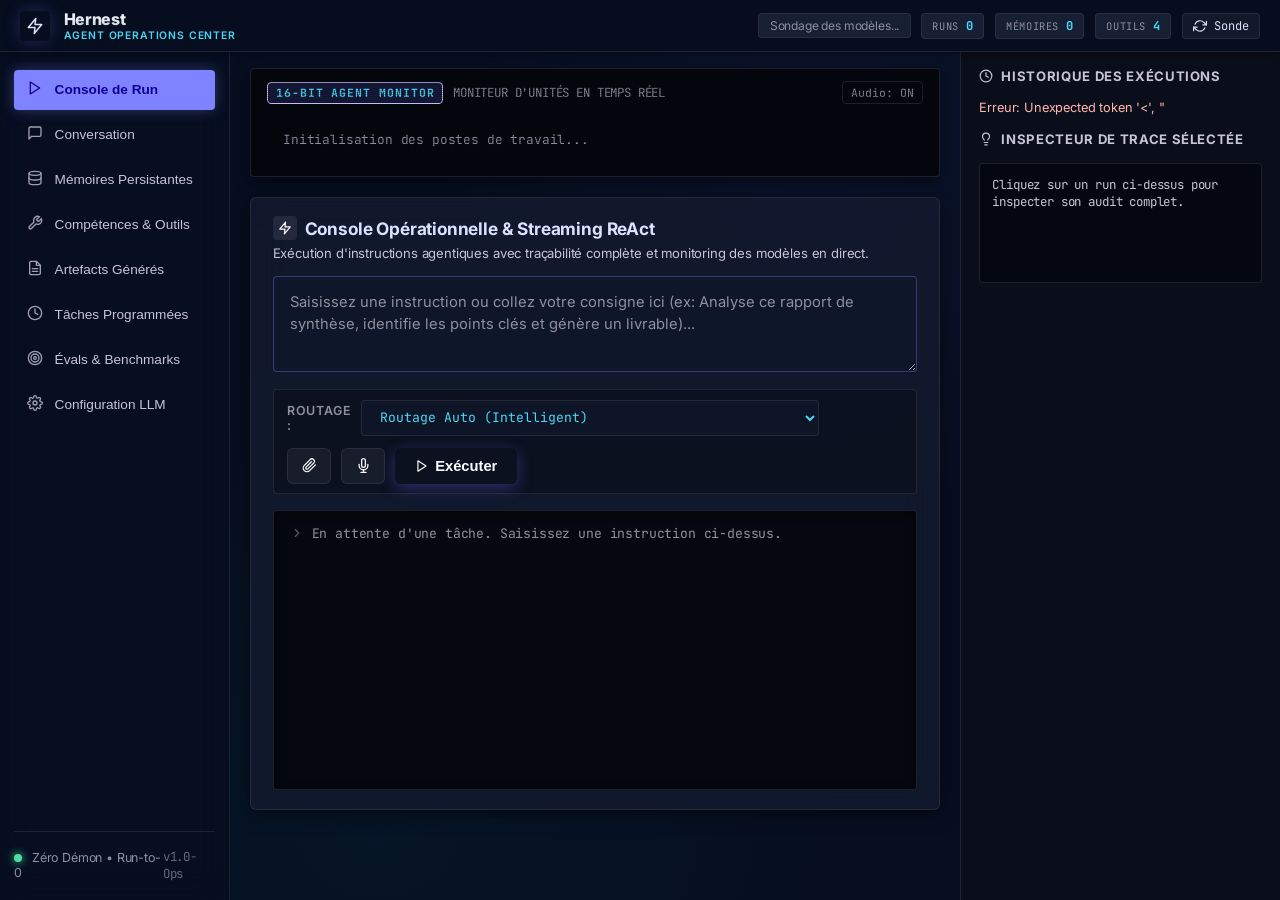
==== ui/index.html @ cbdd50f1 "feat(all): complete Hernest IDE Pro with Monaco Editor, subagent engine & update ATLAS architecture" ====
<!DOCTYPE html>
<html lang="fr">

<head>
    <meta charset="UTF-8">
    <meta name="viewport" content="width=device-width, initial-scale=1.0">
    <title>Hernest • Station d'Opérations Agentiques</title>
    <link rel="preconnect" href="https://fonts.googleapis.com">
    <link rel="preconnect" href="https://fonts.gstatic.com" crossorigin>
    <link
        href="https://fonts.googleapis.com/css2?family=Inter:wght@400;500;600;700;800&family=JetBrains+Mono:wght@400;500;600;700&display=swap"
        rel="stylesheet">
    <link rel="stylesheet" href="css/variables.css">
    <link rel="stylesheet" href="css/layout.css">
    <link rel="stylesheet" href="css/components.css">
    <link rel="stylesheet" href="css/prism-tomorrow.min.css">
    <!-- Configuration globale d'interception d'API pour Webview Desktop & Navigateur -->
    <script>
        (function() {
            const isCustomScheme = window.location.protocol === 'tauri:' || window.location.protocol === 'file:' || window.location.hostname === 'tauri.localhost';
            window.__HERNEST_API_BASE__ = isCustomScheme ? 'http://127.0.0.1:8080' : window.location.origin;
            
            // Interception native de fetch pour rediriger automatiquement /api/* vers http://127.0.0.1:8080 en mode Desktop
            const origFetch = window.fetch;
            window.fetch = function(resource, init) {
                if (typeof resource === 'string' && resource.startsWith('/api/')) {
                    resource = window.__HERNEST_API_BASE__ + resource;
                } else if (resource instanceof Request && resource.url.startsWith('/api/')) {
                    resource = new Request(window.__HERNEST_API_BASE__ + resource.url, resource);
                }
                return origFetch(resource, init);
            };
        })();
    </script>
    <!-- Librairies Zero-Build locales -->
    <script src="js/vendor/marked.min.js"></script>
    <script src="js/vendor/prism.min.js"></script>
    <script src="js/vendor/python.min.js"></script>
    <script src="js/vendor/rust.min.js"></script>
    <script src="js/vendor/bash.min.js"></script>
    <script src="js/vendor/json.min.js"></script>
    <script src="js/vendor/sql.min.js"></script>
    <script src="js/vendor/typescript.min.js"></script>
</head>

<body>
    <div class="app-container">
        <!-- Top HUD : Télémétrie & Infrastructure -->
        <header class="top-hud">
            <div class="hud-left">
                <div class="brand">
                    <div class="brand-icon">
                        <svg width="18" height="18" viewBox="0 0 24 24" fill="none" stroke="currentColor"
                            stroke-width="2" stroke-linecap="round" stroke-linejoin="round">
                            <polygon points="13 2 3 14 12 14 11 22 21 10 12 10 13 2"></polygon>
                        </svg>
                    </div>
                    <div class="brand-text">
                        <span class="brand-title">Hernest</span>
                        <span class="brand-badge">Agent Operations Center</span>
                    </div>
                </div>
            </div>

            <div class="hud-metrics">
                <!-- Modèles En Ligne Dynamiques (Pastilles + Latences) -->
                <div id="hud-online-models" style="display: flex; align-items: center; gap: 0.5rem; flex-wrap: wrap;">
                    <div class="metric-pill" style="color: var(--text-muted); font-size: 0.75rem;">
                        <span>Sondage des modèles...</span>
                    </div>
                </div>

                <div class="metric-pill">
                    <span class="metric-label">Runs</span>
                    <span class="metric-val" id="hud-total-runs">0</span>
                </div>
                <div class="metric-pill">
                    <span class="metric-label">Mémoires</span>
                    <span class="metric-val" id="hud-total-memories">0</span>
                </div>
                <div class="metric-pill">
                    <span class="metric-label">Outils</span>
                    <span class="metric-val" id="hud-total-tools">4</span>
                </div>

                <button id="btn-refresh-hud"
                    style="background: rgba(255, 255, 255, 0.05); border: 1px solid var(--border-subtle); color: var(--on-surface); border-radius: var(--radius-sm); padding: 0.25rem 0.65rem; cursor: pointer; font-size: 0.75rem; font-family: var(--font-mono); display: flex; align-items: center; gap: 0.4rem; transition: all 0.2s;"
                    title="Sonder à nouveau les moteurs en ligne">
                    <svg width="14" height="14" viewBox="0 0 24 24" fill="none" stroke="currentColor" stroke-width="2"
                        stroke-linecap="round" stroke-linejoin="round">
                        <polyline points="23 4 23 10 17 10"></polyline>
                        <polyline points="1 20 1 14 7 14"></polyline>
                        <path d="M3.51 9a9 9 0 0 1 14.85-3.36L23 10M1 14l4.64 4.36A9 9 0 0 0 20.49 15"></path>
                    </svg>
                    <span>Sonde</span>
                </button>
            </div>
        </header>

        <!-- Corps du Cockpit en 3 Volets -->
        <div class="cockpit-body">
            <!-- Volet Gauche : Navigation Opérationnelle -->
            <aside class="sidebar">
                <nav>
                    <button class="active" data-view="run">
                        <span class="nav-icon"><svg width="16" height="16" viewBox="0 0 24 24" fill="none"
                                stroke="currentColor" stroke-width="2" stroke-linecap="round" stroke-linejoin="round">
                                <polygon points="5 3 19 12 5 21 5 3"></polygon>
                            </svg></span>
                        <span>Console de Run</span>
                    </button>
                    <button data-view="chat">
                        <span class="nav-icon"><svg width="16" height="16" viewBox="0 0 24 24" fill="none"
                                stroke="currentColor" stroke-width="2" stroke-linecap="round" stroke-linejoin="round">
                                <path d="M21 15a2 2 0 0 1-2 2H7l-4 4V5a2 2 0 0 1 2-2h14a2 2 0 0 1 2 2z"></path>
                            </svg></span>
                        <span>Conversation</span>
                    </button>
                    <button data-view="memories">
                        <span class="nav-icon"><svg width="16" height="16" viewBox="0 0 24 24" fill="none"
                                stroke="currentColor" stroke-width="2" stroke-linecap="round" stroke-linejoin="round">
                                <ellipse cx="12" cy="5" rx="9" ry="3"></ellipse>
                                <path d="M21 12c0 1.66-4 3-9 3s-9-1.34-9-3"></path>
                                <path d="M3 5v14c0 1.66 4 3 9 3s9-1.34 9-3V5"></path>
                            </svg></span>
                        <span>Mémoires Persistantes</span>
                    </button>
                    <button data-view="skills">
                        <span class="nav-icon"><svg width="16" height="16" viewBox="0 0 24 24" fill="none"
                                stroke="currentColor" stroke-width="2" stroke-linecap="round" stroke-linejoin="round">
                                <path
                                    d="M14.7 6.3a1 1 0 0 0 0 1.4l1.6 1.6a1 1 0 0 0 1.4 0l3.77-3.77a6 6 0 0 1-7.94 7.94l-6.91 6.91a2.12 2.12 0 0 1-3-3l6.91-6.91a6 6 0 0 1 7.94-7.94l-3.76 3.76z">
                                </path>
                            </svg></span>
                        <span>Compétences & Outils</span>
                    </button>
                    <button data-view="artifacts">
                        <span class="nav-icon"><svg width="16" height="16" viewBox="0 0 24 24" fill="none"
                                stroke="currentColor" stroke-width="2" stroke-linecap="round" stroke-linejoin="round">
                                <path d="M14 2H6a2 2 0 0 0-2 2v16a2 2 0 0 0 2 2h12a2 2 0 0 0 2-2V8z"></path>
                                <polyline points="14 2 14 8 20 8"></polyline>
                                <line x1="16" y1="13" x2="8" y2="13"></line>
                                <line x1="16" y1="17" x2="8" y2="17"></line>
                            </svg></span>
                        <span>Artefacts Générés</span>
                    </button>
                    <button data-view="tasks">
                        <span class="nav-icon"><svg width="16" height="16" viewBox="0 0 24 24" fill="none"
                                stroke="currentColor" stroke-width="2" stroke-linecap="round" stroke-linejoin="round">
                                <circle cx="12" cy="12" r="10"></circle>
                                <polyline points="12 6 12 12 16 14"></polyline>
                            </svg></span>
                        <span>Tâches Programmées</span>
                    </button>
                    <button data-view="evals">
                        <span class="nav-icon"><svg width="16" height="16" viewBox="0 0 24 24" fill="none"
                                stroke="currentColor" stroke-width="2" stroke-linecap="round" stroke-linejoin="round">
                                <circle cx="12" cy="12" r="10"></circle>
                                <circle cx="12" cy="12" r="6"></circle>
                                <circle cx="12" cy="12" r="2"></circle>
                            </svg></span>
                        <span>Évals & Benchmarks</span>
                    </button>
                    <button data-view="settings">
                        <span class="nav-icon"><svg width="16" height="16" viewBox="0 0 24 24" fill="none"
                                stroke="currentColor" stroke-width="2" stroke-linecap="round" stroke-linejoin="round">
                                <circle cx="12" cy="12" r="3"></circle>
                                <path
                                    d="M19.4 15a1.65 1.65 0 0 0 .33 1.82l.06.06a2 2 0 0 1 0 2.83 2 2 0 0 1-2.83 0l-.06-.06a1.65 1.65 0 0 0-1.82-.33 1.65 1.65 0 0 0-1 1.51V21a2 2 0 0 1-2 2 2 2 0 0 1-2-2v-.09A1.65 1.65 0 0 0 9 19.4a1.65 1.65 0 0 0-1.82.33l-.06.06a2 2 0 0 1-2.83 0 2 2 0 0 1 0-2.83l.06-.06a1.65 1.65 0 0 0 .33-1.82 1.65 1.65 0 0 0-1.51-1H3a2 2 0 0 1-2-2 2 2 0 0 1 2-2h.09A1.65 1.65 0 0 0 4.6 9a1.65 1.65 0 0 0-.33-1.82l-.06-.06a2 2 0 0 1 0-2.83 2 2 0 0 1 2.83 0l.06.06a1.65 1.65 0 0 0 1.82.33H9a1.65 1.65 0 0 0 1-1.51V3a2 2 0 0 1 2-2 2 2 0 0 1 2 2v.09a1.65 1.65 0 0 0 1 1.51 1.65 1.65 0 0 0 1.82-.33l.06-.06a2 2 0 0 1 2.83 0 2 2 0 0 1 0 2.83l-.06.06a1.65 1.65 0 0 0-.33 1.82V9a1.65 1.65 0 0 0 1.51 1H21a2 2 0 0 1 2 2 2 2 0 0 1-2 2h-.09a1.65 1.65 0 0 0-1.51 1z">
                                </path>
                            </svg></span>
                        <span>Configuration LLM</span>
                    </button>
                </nav>

                <div class="sidebar-footer">
                    <div>
                        <span class="status-dot"></span>
                        <span>Zéro Démon • Run-to-0</span>
                    </div>
                    <span style="font-family: var(--font-mono); opacity: 0.7;">v1.0-Ops</span>
                </div>
            </aside>

            <!-- Volet Central : Scène Principale & Widget 16-Bit -->
            <main class="main-content" id="view-container">
                <!-- Injecté dynamiquement par app.js -->
            </main>

            <!-- Volet Droit : Inspecteur de Contexte & Historique -->
            <context-inspector></context-inspector>
        </div>
    </div>

    <script type="module" src="js/app.js?v=3.0"></script>
</body>

</html>
---- ui/css/variables.css ----
:root {
    /* Palette Stitch Cyberpunk Contrôlé / Cockpit d'Ingénierie */
    --surface-lowest: #060e20;
    --surface-dim: #0b1326;
    --surface-low: #131b2e;
    --surface: #0b1326;
    --surface-container: #171f33;
    --surface-high: #222a3d;
    --surface-highest: #2d3449;
    --surface-bright: #31394d;

    --bg-base: #060e20;
    --bg-surface: #0b1326;
    --bg-surface-elevated: #171f33;
    --bg-surface-glass: rgba(19, 27, 46, 0.85);

    /* Textes & Signaux */
    --on-surface: #dae2fd;
    --on-surface-variant: #c7c4d7;
    --outline: #908fa0;
    --outline-variant: #464554;
    --border-subtle: rgba(70, 69, 84, 0.4);
    --border-accent: rgba(128, 131, 255, 0.35);

    --text-primary: #dae2fd;
    --text-secondary: #c7c4d7;
    --text-muted: #908fa0;

    /* Accents Sémantiques */
    --primary: #c0c1ff;
    --primary-container: #8083ff;
    --on-primary: #1000a9;
    --on-primary-container: #0d0096;
    --accent-indigo: #8083ff;

    --secondary: #4cd7f6;
    --secondary-container: #03b5d3;
    --on-secondary: #003640;
    --accent-cyan: #4cd7f6;

    --tertiary: #4edea3;
    --tertiary-container: #00885d;
    --accent-emerald: #4edea3;

    --accent-amber: #f59e0b;
    --error: #ffb4ab;
    --error-container: #93000a;
    --on-error: #690005;
    --accent-rose: #ffb4ab;

    /* Typographies & Rayons */
    --font-sans: 'Inter', -apple-system, BlinkMacSystemFont, "Segoe UI", Roboto, sans-serif;
    --font-mono: 'JetBrains Mono', Consolas, monospace;

    --radius-xs: 2px;
    --radius-sm: 4px;
    --radius-md: 6px;
    --radius-lg: 8px;
    --radius-xl: 12px;

    /* Ombres & Lueurs */
    --shadow-soft: 0 4px 20px -2px rgba(0, 0, 0, 0.6);
    --shadow-glow: 0 0 16px rgba(128, 131, 255, 0.25);
    --shadow-glow-cyan: 0 0 16px rgba(76, 215, 246, 0.25);
    --shadow-glow-emerald: 0 0 16px rgba(78, 222, 163, 0.25);
    --shadow-glow-error: 0 0 20px rgba(255, 180, 171, 0.3);
}
---- ui/css/layout.css ----
* {
    box-sizing: border-box;
    margin: 0;
    padding: 0;
}

body {
    background-color: var(--bg-base);
    color: var(--text-primary);
    font-family: var(--font-sans);
    height: 100vh;
    overflow: hidden;
    letter-spacing: -0.01em;
    -webkit-font-smoothing: antialiased;
}

/* Structure Globale : HUD en haut + Cockpit en bas */
.app-container {
    display: flex;
    flex-direction: column;
    height: 100vh;
    width: 100vw;
    overflow: hidden;
}

/* Top HUD */
.top-hud {
    background: rgba(6, 14, 32, 0.95);
    backdrop-filter: blur(16px);
    border-bottom: 1px solid var(--border-subtle);
    padding: 0.45rem 1.25rem;
    display: flex;
    justify-content: space-between;
    align-items: center;
    height: 52px;
    flex-shrink: 0;
    z-index: 20;
    box-shadow: 0 1px 8px rgba(0, 0, 0, 0.4);
}

.hud-left {
    display: flex;
    align-items: center;
    gap: 1.25rem;
}

.hud-metrics {
    display: flex;
    align-items: center;
    gap: 0.65rem;
}

.metric-pill {
    display: flex;
    align-items: center;
    gap: 0.45rem;
    background: var(--surface-container);
    border: 1px solid var(--border-subtle);
    padding: 0.25rem 0.65rem;
    border-radius: var(--radius-sm);
    font-size: 0.76rem;
}

.metric-pill .metric-val {
    font-weight: 700;
    color: var(--secondary);
    font-family: var(--font-mono);
}

.metric-pill .metric-label {
    color: var(--outline);
    text-transform: uppercase;
    font-size: 0.65rem;
    letter-spacing: 0.06em;
    font-family: var(--font-mono);
}

/* Corps en 3 Volets : Sidebar (230px) | Main (1fr) | Context Inspector (320px) */
.cockpit-body {
    display: flex;
    flex-direction: row;
    height: calc(100vh - 52px);
    width: 100vw;
    overflow: hidden;
}

/* Volet Gauche : Sidebar */
.sidebar {
    width: 230px;
    flex-shrink: 0;
    background: var(--surface-container-lowest);
    backdrop-filter: blur(16px);
    border-right: 1px solid var(--border-subtle);
    display: flex;
    flex-direction: column;
    padding: 1.1rem 0.85rem;
    gap: 1.1rem;
    z-index: 10;
}

.brand {
    display: flex;
    align-items: center;
    gap: 0.85rem;
}

.brand-icon {
    width: 30px;
    height: 30px;
    background: var(--primary-gradient);
    border-radius: var(--radius-sm);
    display: flex;
    align-items: center;
    justify-content: center;
    font-size: 1rem;
    box-shadow: var(--shadow-glow);
}

.brand-text {
    display: flex;
    flex-direction: column;
}

.brand-title {
    font-size: 1rem;
    font-weight: 800;
    letter-spacing: -0.02em;
    background: linear-gradient(180deg, #ffffff 0%, #cbd5e1 100%);
    -webkit-background-clip: text;
    -webkit-text-fill-color: transparent;
}

.brand-badge {
    font-size: 0.65rem;
    font-weight: 600;
    text-transform: uppercase;
    color: var(--accent-cyan);
    letter-spacing: 0.08em;
}

nav {
    display: flex;
    flex-direction: column;
    gap: 0.3rem;
}

nav button {
    display: flex;
    align-items: center;
    gap: 0.75rem;
    background: transparent;
    border: 1px solid transparent;
    color: var(--text-secondary);
    text-align: left;
    padding: 0.6rem 0.75rem;
    border-radius: var(--radius-sm);
    cursor: pointer;
    font-size: 0.85rem;
    font-weight: 500;
    transition: all 0.2s cubic-bezier(0.4, 0, 0.2, 1);
    position: relative;
}

nav button .nav-icon {
    font-size: 0.95rem;
    opacity: 0.8;
}

nav button:hover {
    background: var(--surface-container-high);
    color: var(--on-surface);
}

nav button.active {
    background: var(--primary-container);
    color: var(--on-primary-container);
    font-weight: 600;
    box-shadow: 0 0 14px rgba(128, 131, 255, 0.35);
}

nav button.active .nav-icon {
    opacity: 1;
    color: var(--on-primary-container);
}

nav button.active::before {
    content: '';
    position: absolute;
    left: -1rem;
    top: 25%;
    bottom: 25%;
    width: 4px;
    border-radius: 0 4px 4px 0;
    background: var(--primary-gradient);
}

.sidebar-footer {
    margin-top: auto;
    padding-top: 1rem;
    border-top: 1px solid var(--border-subtle);
    display: flex;
    align-items: center;
    justify-content: space-between;
    font-size: 0.78rem;
    color: var(--text-muted);
}

.status-dot {
    width: 8px;
    height: 8px;
    border-radius: 50%;
    background-color: var(--accent-emerald);
    box-shadow: 0 0 8px var(--accent-emerald);
    display: inline-block;
    margin-right: 0.4rem;
}

/* Volet Central : Scène & Console */
.main-content {
    flex: 1;
    min-width: 0;
    background: radial-gradient(circle at 80% 10%, rgba(99, 102, 241, 0.06) 0%, transparent 40%),
                radial-gradient(circle at 20% 90%, rgba(6, 182, 212, 0.04) 0%, transparent 50%),
                var(--bg-base);
    display: flex;
    flex-direction: column;
    overflow-y: auto;
    padding: 1rem 1.25rem;
}

/* Volet Droit : Context Inspector */
context-inspector {
    width: 320px;
    flex-shrink: 0;
    display: block;
    height: 100%;
}

.context-inspector-pane {
    background: rgba(11, 15, 25, 0.85);
    border-left: 1px solid var(--border-subtle);
    display: flex;
    flex-direction: column;
    padding: 1rem 1.15rem;
    overflow-y: auto;
    height: 100%;
    gap: 1rem;
}

.context-inspector-pane h3 {
    font-size: 0.82rem;
    font-weight: 700;
    text-transform: uppercase;
    letter-spacing: 0.05em;
    color: var(--text-secondary);
    display: flex;
    align-items: center;
    gap: 0.45rem;
}

.history-list {
    display: flex;
    flex-direction: column;
    gap: 0.5rem;
    overflow-y: auto;
    max-height: 260px;
}

.history-card {
    background: rgba(255, 255, 255, 0.02);
    border: 1px solid var(--border-subtle);
    padding: 0.65rem 0.85rem;
    border-radius: var(--radius-sm);
    cursor: pointer;
    transition: all 0.2s;
    font-size: 0.82rem;
}

.history-card:hover {
    background: rgba(255, 255, 255, 0.05);
    border-color: var(--border-accent);
}

.history-card.selected {
    border-color: var(--primary);
    background: rgba(99, 102, 241, 0.1);
}
---- ui/css/components.css ----
/* Cyber-Atelier 16-Bit Widget */
.pixel-stage-wrapper {
    background: #03060d;
    border: 1px solid var(--border-subtle);
    border-radius: var(--radius-sm);
    padding: 0.75rem 1rem;
    margin-bottom: 0.85rem;
    box-shadow: 0 4px 16px rgba(0, 0, 0, 0.5);
    position: relative;
    overflow: hidden;

    &::after {
        content: " ";
        display: block;
        position: absolute;
        top: 0; left: 0; bottom: 0; right: 0;
        background: linear-gradient(rgba(18, 16, 16, 0) 50%, rgba(0, 0, 0, 0.25) 50%), linear-gradient(90deg, rgba(255, 0, 0, 0.03), rgba(0, 255, 0, 0.01), rgba(0, 0, 255, 0.03));
        z-index: 2;
        background-size: 100% 2px, 3px 100%;
        pointer-events: none;
    }
}

.pixel-stage-header {
    display: flex;
    justify-content: space-between;
    align-items: center;
    margin-bottom: 0.75rem;
}

.pixel-title {
    display: flex;
    align-items: center;
    gap: 0.75rem;
}

.pixel-badge {
    background: rgba(99, 102, 241, 0.2);
    color: var(--primary);
    border: 1px solid var(--border-accent);
    padding: 0.2rem 0.5rem;
    border-radius: 4px;
    font-size: 0.7rem;
    font-weight: 700;
    letter-spacing: 0.08em;
}

#pixelCanvas {
    width: 100%;
    height: 130px;
    display: block;
    image-rendering: pixelated;
    image-rendering: crisp-edges;
    border-radius: 4px;
    border: 1px solid #1e293b;
}
.btn-attach {
    background: rgba(255, 255, 255, 0.05);
    border: 1px solid var(--border-subtle);
    border-radius: var(--radius-md);
    padding: 0 1rem;
    display: flex;
    align-items: center;
    justify-content: center;
    cursor: pointer;
    font-size: 1.15rem;
    color: var(--text-secondary);
    transition: all 0.2s;

    &:hover {
        background: rgba(99, 102, 241, 0.15);
        color: #ffffff;
        border-color: var(--primary);
    }
}

.card {
    background: var(--bg-surface-glass);
    backdrop-filter: blur(20px);
    border: 1px solid var(--border-subtle);
    border-radius: var(--radius-md);
    padding: 1.15rem 1.35rem;
    box-shadow: var(--shadow-soft);
    margin-bottom: 1.15rem;
    position: relative;
    overflow: hidden;
    transition: border-color 0.3s;

    &:hover {
        border-color: rgba(255, 255, 255, 0.12);
    }

    h2 {
        font-size: 1.08rem;
        font-weight: 700;
        letter-spacing: -0.01em;
        margin-bottom: 0.25rem;
        display: flex;
        align-items: center;
        gap: 0.5rem;
    }

    p.card-desc {
        color: var(--text-secondary);
        font-size: 0.82rem;
        margin-bottom: 0.85rem;
        line-height: 1.4;
    }
}

/* Boutons Modernes avec Dégradés */
button.btn-primary {
    background: var(--primary-gradient);
    color: #ffffff;
    border: none;
    padding: 0.75rem 1.6rem;
    border-radius: var(--radius-md);
    font-weight: 600;
    font-size: 0.92rem;
    cursor: pointer;
    box-shadow: 0 4px 15px rgba(99, 102, 241, 0.35);
    transition: all 0.2s cubic-bezier(0.4, 0, 0.2, 1);
    display: inline-flex;
    align-items: center;
    gap: 0.5rem;

    &:hover {
        transform: translateY(-1px);
        box-shadow: 0 6px 20px rgba(99, 102, 241, 0.5);
        filter: brightness(1.1);
    }

    &:active {
        transform: translateY(0);
    }
}

/* Inputs & Formulaires */
input, select, textarea {
    background: rgba(11, 17, 32, 0.8);
    border: 1px solid var(--border-subtle);
    color: var(--text-primary);
    padding: 0.55rem 0.8rem;
    border-radius: var(--radius-sm);
    font-family: inherit;
    font-size: 0.85rem;
    width: 100%;
    transition: all 0.2s;

    &:focus {
        outline: none;
        border-color: var(--primary);
        box-shadow: 0 0 0 3px rgba(99, 102, 241, 0.2);
        background: rgba(15, 23, 42, 0.95);
    }

    &::placeholder {
        color: var(--text-muted);
    }
}

/* Rendu Markdown Moderne */
.trace-item.answer, .chat-bubble.assistant {
    line-height: 1.7;

    .md-h1, .md-h2, .md-h3, .md-h4 {
        color: #ffffff;
        font-weight: 700;
        margin: 1.1rem 0 0.5rem 0;
        letter-spacing: -0.02em;
    }

    .md-h2 {
        font-size: 1.25rem;
        border-bottom: 1px solid var(--border-subtle);
        padding-bottom: 0.35rem;
    }

    .md-h3 { font-size: 1.05rem; color: var(--accent-cyan); }

    strong { color: #f8fafc; font-weight: 600; }
    em { color: var(--text-secondary); }

    .inline-code {
        background: rgba(99, 102, 241, 0.15);
        color: #c7d2fe;
        padding: 0.15rem 0.4rem;
        border-radius: 4px;
        font-family: var(--font-mono);
        font-size: 0.88rem;
    }

    .code-block {
        background: #030712;
        border: 1px solid var(--border-subtle);
        border-radius: var(--radius-sm);
        margin: 0.85rem 0;
        overflow-x: auto;

        .code-header {
            background: rgba(255, 255, 255, 0.03);
            border-bottom: 1px solid var(--border-subtle);
            padding: 0.3rem 0.75rem;
            font-size: 0.72rem;
            color: var(--text-muted);
            text-transform: uppercase;
            font-family: var(--font-mono);
        }

        code {
            display: block;
            padding: 0.85rem;
            font-family: var(--font-mono);
            font-size: 0.88rem;
            color: #e2e8f0;
        }
    }

    .md-link {
        color: var(--accent-cyan);
        text-decoration: none;
        border-bottom: 1px dashed var(--accent-cyan);
        transition: color 0.2s;

        &:hover {
            color: #67e8f9;
            border-bottom-style: solid;
        }
    }

    .md-quote {
        border-left: 3px solid var(--primary);
        background: rgba(99, 102, 241, 0.05);
        padding: 0.5rem 0.85rem;
        margin: 0.75rem 0;
        color: var(--text-secondary);
        font-style: italic;
        border-radius: 0 var(--radius-sm) var(--radius-sm) 0;
    }

    .md-ul {
        margin: 0.6rem 0 0.6rem 1.4rem;
        padding: 0;

        .md-li {
            margin-bottom: 0.35rem;
            color: var(--text-primary);
        }
    }
}
.terminal-box {
    background: #050811;
    border: 1px solid var(--border-subtle);
    border-radius: var(--radius-sm);
    padding: 0.85rem 1rem;
    font-family: var(--font-mono);
    font-size: 0.82rem;
    min-height: 280px;
    max-height: 520px;
    overflow-y: auto;
    display: flex;
    flex-direction: column;
    gap: 0.55rem;
    box-shadow: inset 0 2px 8px rgba(0, 0, 0, 0.6);
}

.trace-item {
    padding: 0.65rem 0.85rem;
    border-radius: var(--radius-sm);
    line-height: 1.5;
    animation: fadeIn 0.25s ease-out;
    border-left: 3px solid transparent;

    &.thought {
        background: rgba(99, 102, 241, 0.08);
        border-color: var(--primary);
        color: #c7d2fe;
    }

    &.tool_call {
        background: rgba(245, 158, 11, 0.08);
        border-color: var(--accent-amber);
        color: #fde68a;
    }

    &.tool_output {
        background: rgba(16, 185, 129, 0.08);
        border-color: var(--accent-emerald);
        color: #a7f3d0;
    }

    &.error {
        background: rgba(244, 63, 94, 0.1);
        border-color: var(--accent-rose);
        color: #fecdd3;
    }

    &.answer {
        background: rgba(255, 255, 255, 0.04);
        border-color: #ffffff;
        color: #f8fafc;
        font-size: 0.96rem;
    }
}

@keyframes fadeIn {
    from { opacity: 0; transform: translateY(4px); }
    to { opacity: 1; transform: translateY(0); }
}

/* Tableaux avec Design Cartes */
table {
    width: 100%;
    border-collapse: separate;
    border-spacing: 0 0.25rem;
    margin-top: 0.65rem;

    th {
        padding: 0.45rem 0.85rem;
        text-align: left;
        color: var(--text-muted);
        font-weight: 600;
        font-size: 0.72rem;
        text-transform: uppercase;
        letter-spacing: 0.05em;
    }

    td {
        padding: 0.55rem 0.85rem;
        background: rgba(255, 255, 255, 0.02);
        border-top: 1px solid var(--border-subtle);
        border-bottom: 1px solid var(--border-subtle);
        font-size: 0.82rem;

        &:first-child {
            border-left: 1px solid var(--border-subtle);
            border-top-left-radius: var(--radius-sm);
            border-bottom-left-radius: var(--radius-sm);
        }

        &:last-child {
            border-right: 1px solid var(--border-subtle);
            border-top-right-radius: var(--radius-sm);
            border-bottom-right-radius: var(--radius-sm);
        }
    }

    tbody tr:hover td {
        background: rgba(255, 255, 255, 0.04);
    }
}

/* Bulles de Chat Conversationnel */
.chat-bubble {
    max-width: 80%;
    padding: 0.85rem 1.15rem;
    border-radius: var(--radius-md);
    line-height: 1.5;
    font-size: 0.95rem;
    word-break: break-word;

    &.user {
        align-self: flex-end;
        background: var(--primary-gradient);
        color: #ffffff;
        border-bottom-right-radius: 2px;
        box-shadow: 0 4px 15px rgba(99, 102, 241, 0.25);
    }

    &.assistant {
        align-self: flex-start;
        background: rgba(255, 255, 255, 0.04);
        border: 1px solid var(--border-subtle);
        color: var(--text-primary);
        border-bottom-left-radius: 2px;

        &.thinking {
            color: var(--text-muted);
            font-style: italic;
        }

        &.error {
            border-color: var(--accent-rose);
            color: #fecdd3;
            background: rgba(244, 63, 94, 0.1);
        }
    }
}
.badge {
    padding: 0.25rem 0.65rem;
    border-radius: 9999px;
    font-size: 0.75rem;
    font-weight: 600;
    letter-spacing: 0.03em;
    text-transform: uppercase;
    display: inline-flex;
    align-items: center;

    &.badge-primary {
        background: rgba(99, 102, 241, 0.15);
        color: #a5b4fc;
        border: 1px solid rgba(99, 102, 241, 0.3);
    }

    &.badge-emerald {
        background: rgba(16, 185, 129, 0.15);
        color: #6ee7b7;
        border: 1px solid rgba(16, 185, 129, 0.3);
    }

    &.badge-amber {
        background: rgba(245, 158, 11, 0.15);
        color: #fcd34d;
        border: 1px solid rgba(245, 158, 11, 0.3);
    }
}

.btn-bubble-action {
    background: rgba(255, 255, 255, 0.05);
    border: 1px solid var(--border-subtle);
    color: var(--text-muted);
    border-radius: var(--radius-sm);
    padding: 0.2rem 0.5rem;
    cursor: pointer;
    transition: all 0.2s ease;

    &:hover {
        background: rgba(99, 102, 241, 0.2);
        color: var(--text-primary);
        border-color: var(--primary);
    }
}

/* Thème Markdown Standard & Tableaux GFM */
.markdown-body {
    color: #e2e8f0;
    font-family: var(--font-sans);
    font-size: 0.92rem;
    line-height: 1.65;
    word-wrap: break-word;

    h1, h2, h3, h4, h5, h6 {
        font-weight: 700;
        line-height: 1.3;
        margin-top: 1.5rem;
        margin-bottom: 0.75rem;
    }

    h1 {
        font-size: 1.65rem;
        color: #f8fafc;
        border-bottom: 2px solid var(--primary);
        padding-bottom: 0.5rem;
    }

    h2 {
        font-size: 1.35rem;
        color: var(--accent-cyan);
        border-bottom: 1px solid var(--border-subtle);
        padding-bottom: 0.4rem;
    }

    h3 {
        font-size: 1.15rem;
        color: #f1f5f9;
    }

    p {
        margin-top: 0;
        margin-bottom: 1rem;
    }

    /* Style des Tableaux GFM */
    table {
        width: 100%;
        border-collapse: collapse;
        margin: 1.25rem 0;
        border: 1px solid var(--border-subtle);
        border-radius: var(--radius-sm);
        overflow: hidden;
        font-size: 0.85rem;

        th, td {
            padding: 0.65rem 0.9rem;
            border: 1px solid rgba(255, 255, 255, 0.08);
            text-align: left;
        }

        th {
            background: rgba(30, 41, 59, 0.85);
            color: var(--accent-cyan);
            font-weight: 700;
            border-bottom: 2px solid var(--border-accent);
        }

        tr:nth-child(even) {
            background: rgba(255, 255, 255, 0.02);
        }

        tr:hover {
            background: rgba(99, 102, 241, 0.06);
        }
    }

    blockquote {
        border-left: 3px solid var(--accent-cyan);
        margin: 1rem 0;
        padding: 0.5rem 1rem;
        background: rgba(99, 102, 241, 0.06);
        color: var(--text-secondary);
        border-radius: 0 var(--radius-sm) var(--radius-sm) 0;
    }

    ul, ol {
        margin-top: 0;
        margin-bottom: 1rem;
        padding-left: 1.5rem;
    }

    li {
        margin-bottom: 0.35rem;
    }

    code {
        background: rgba(99, 102, 241, 0.15);
        color: var(--accent-cyan);
        padding: 0.15rem 0.4rem;
        border-radius: 4px;
        font-family: var(--font-mono);
        font-size: 0.85em;
    }

    pre {
        background: #03060d;
        border: 1px solid var(--border-subtle);
        border-radius: var(--radius-sm);
        padding: 1rem;
        overflow-x: auto;
        margin: 1rem 0;

        code {
            background: none;
            color: #f1f5f9;
            padding: 0;
            font-size: 0.85rem;
            line-height: 1.5;
        }
    }

    hr {
        border: none;
        border-top: 1px solid var(--border-subtle);
        margin: 1.75rem 0;
    }

    a {
        color: var(--accent-cyan);
        text-decoration: underline;
    }
}

/* ========================================================= */
/* NOUVEAUX STYLES STITCH : NOEUDS REACT ET TERMINAL COCKPIT */
/* ========================================================= */

.react-step-node {
    background: var(--surface-container);
    backdrop-filter: blur(12px);
    border: 1px solid var(--border-subtle);
    border-radius: var(--radius-lg);
    padding: 0.85rem 1rem;
    margin-bottom: 0.85rem;
    box-shadow: 0 2px 10px rgba(0, 0, 0, 0.35);
    display: flex;
    flex-direction: column;
    gap: 0.65rem;
    position: relative;
    transition: all 0.2s ease;
}

.react-step-node:hover {
    border-color: var(--border-accent);
}

.react-node-header {
    display: flex;
    justify-content: space-between;
    align-items: center;
    font-family: var(--font-mono);
}

.react-node-title {
    display: flex;
    align-items: center;
    gap: 0.5rem;
    font-size: 0.76rem;
    font-weight: 700;
    letter-spacing: 0.06em;
    text-transform: uppercase;
}

.react-node-pip {
    width: 8px;
    height: 8px;
    border-radius: 50%;
    display: inline-block;
}

.react-node-thought {
    border-left: 3px solid var(--primary-container);
    background: rgba(19, 27, 46, 0.75);
}
.react-node-thought .react-node-pip { background: var(--primary-container); box-shadow: 0 0 8px var(--primary-container); }
.react-node-thought .react-node-title { color: var(--primary); }

.react-node-tool-call {
    border-left: 3px solid var(--secondary);
    background: rgba(6, 14, 32, 0.85);
}
.react-node-tool-call .react-node-pip { background: var(--secondary); box-shadow: 0 0 8px var(--secondary); }
.react-node-tool-call .react-node-title { color: var(--secondary); }

.react-node-tool-output {
    border-left: 3px solid var(--tertiary);
    background: rgba(6, 14, 32, 0.85);
}
.react-node-tool-output .react-node-pip { background: var(--tertiary); box-shadow: 0 0 8px var(--tertiary); }
.react-node-tool-output .react-node-title { color: var(--tertiary); }

.react-node-error {
    border-left: 3px solid var(--error);
    background: rgba(147, 0, 10, 0.15);
}
.react-node-error .react-node-pip { background: var(--error); box-shadow: 0 0 8px var(--error); }
.react-node-error .react-node-title { color: var(--error); }

.react-node-answer {
    border: 1px solid rgba(78, 222, 163, 0.35);
    background: rgba(19, 27, 46, 0.95);
    box-shadow: 0 0 20px rgba(78, 222, 163, 0.15);
}
.react-node-answer .react-node-pip { background: var(--tertiary); }
.react-node-answer .react-node-title { color: var(--tertiary); font-size: 0.85rem; }

.react-node-body {
    font-size: 0.88rem;
    line-height: 1.55;
    color: var(--on-surface);
    word-break: break-word;
}

.react-code-snippet {
    background: var(--surface-dim);
    border: 1px solid var(--border-subtle);
    border-radius: var(--radius-sm);
    padding: 0.65rem 0.85rem;
    font-family: var(--font-mono);
    font-size: 0.82rem;
    overflow-x: auto;
    color: var(--on-surface);
}

/* Bannière HITL Stitch Cyberpunk */
.hitl-banner {
    background: rgba(147, 0, 10, 0.18);
    border: 1px solid var(--error);
    border-radius: var(--radius-lg);
    padding: 1rem 1.25rem;
    margin-bottom: 1rem;
    position: relative;
    overflow: hidden;
    box-shadow: var(--shadow-glow-error);
}

.hitl-banner::before {
    content: '';
    position: absolute;
    top: 0; left: 0; right: 0;
    height: 3px;
    background: linear-gradient(90deg, var(--error), var(--primary), var(--error));
    animation: hitl-pulse 2s ease-in-out infinite;
}

@keyframes hitl-pulse {
    0%, 100% { opacity: 0.6; }
    50% { opacity: 1; }
}
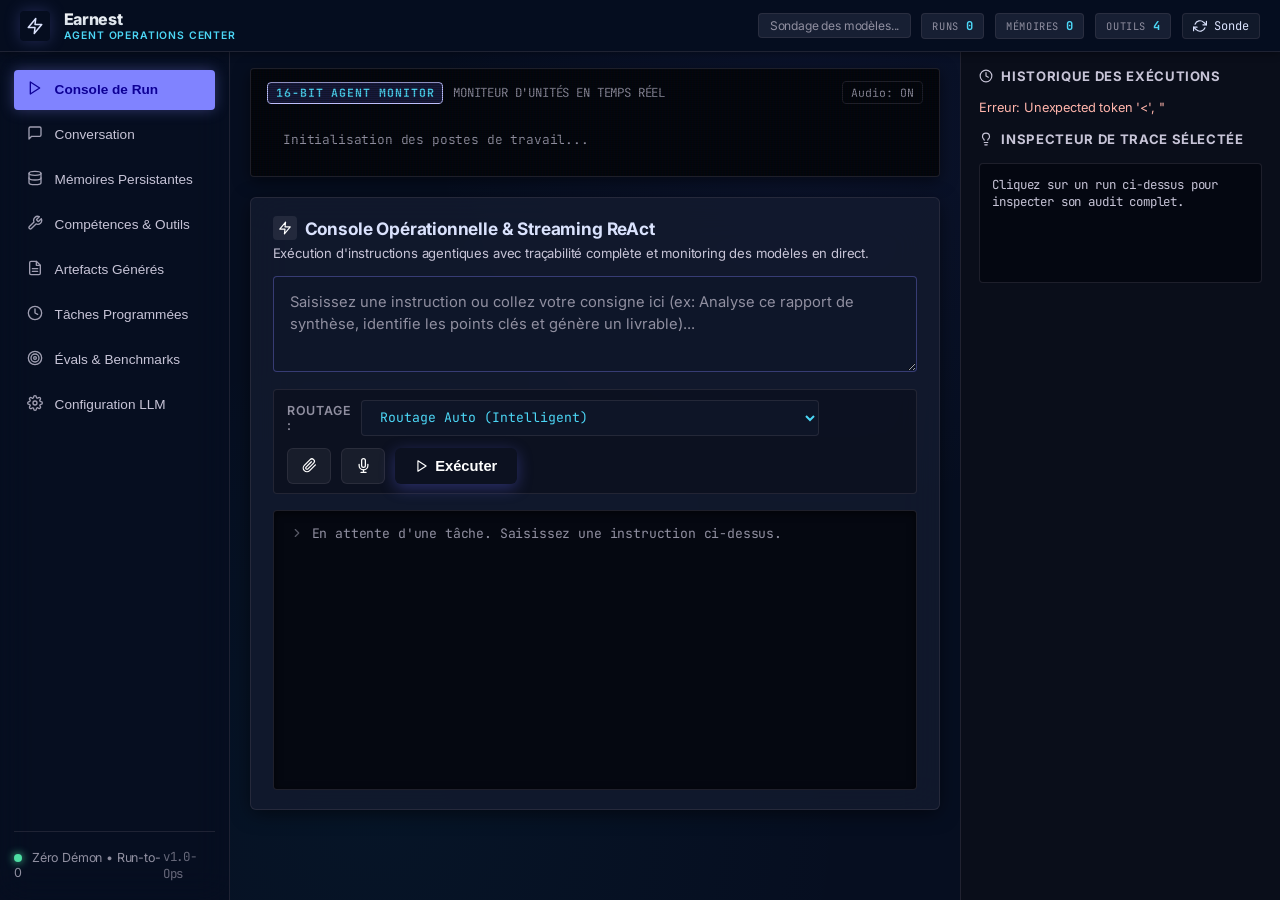
==== commit 0eae9a3e: "refactor: rename project to Earnest (EARNEST ecosystem)" ====
--- a/ui/index.html
+++ b/ui/index.html
@@ -4,7 +4,7 @@
 <head>
     <meta charset="UTF-8">
     <meta name="viewport" content="width=device-width, initial-scale=1.0">
-    <title>Hernest • Station d'Opérations Agentiques</title>
+    <title>Earnest • Station d'Opérations Agentiques</title>
     <link rel="preconnect" href="https://fonts.googleapis.com">
     <link rel="preconnect" href="https://fonts.gstatic.com" crossorigin>
     <link
@@ -18,15 +18,15 @@
     <script>
         (function() {
             const isCustomScheme = window.location.protocol === 'tauri:' || window.location.protocol === 'file:' || window.location.hostname === 'tauri.localhost';
-            window.__HERNEST_API_BASE__ = isCustomScheme ? 'http://127.0.0.1:8080' : window.location.origin;
+            window.__EARNEST_API_BASE__ = isCustomScheme ? 'http://127.0.0.1:8080' : window.location.origin;
             
             // Interception native de fetch pour rediriger automatiquement /api/* vers http://127.0.0.1:8080 en mode Desktop
             const origFetch = window.fetch;
             window.fetch = function(resource, init) {
                 if (typeof resource === 'string' && resource.startsWith('/api/')) {
-                    resource = window.__HERNEST_API_BASE__ + resource;
+                    resource = window.__EARNEST_API_BASE__ + resource;
                 } else if (resource instanceof Request && resource.url.startsWith('/api/')) {
-                    resource = new Request(window.__HERNEST_API_BASE__ + resource.url, resource);
+                    resource = new Request(window.__EARNEST_API_BASE__ + resource.url, resource);
                 }
                 return origFetch(resource, init);
             };
@@ -56,7 +56,7 @@
                         </svg>
                     </div>
                     <div class="brand-text">
-                        <span class="brand-title">Hernest</span>
+                        <span class="brand-title">Earnest</span>
                         <span class="brand-badge">Agent Operations Center</span>
                     </div>
                 </div>
